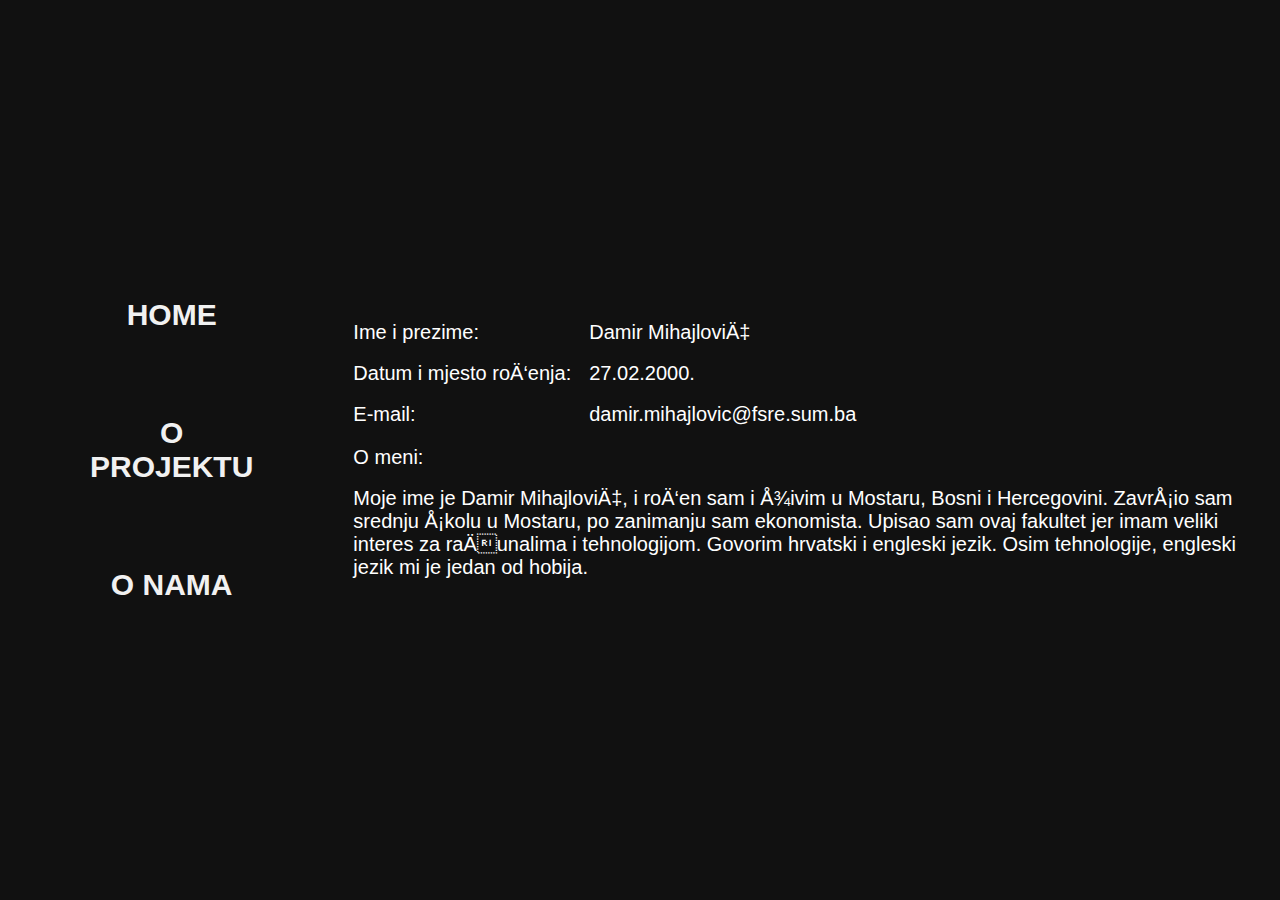
==== damir.html @ 18616517 "Add files via upload" ====
<!DOCTYPE html>

<html>
	<head>
	<meta http-equiv="Content-Type" content="text/html; charset = "UTF-8">

<link rel="stylesheet" type="text/css" href="style.css" />
	<title>O nama</title>
		</head>
	<body>




		<ul class="menu">
			<li><a href="index.html">Home</a></li>
			<li><a href="o_projektu.html">O projektu</a></li>
			<li><a href="o_meni.html">O nama</a></li>
		  </ul>
<div>
<p>
	<table>
        <tr>
            <td>Ime i prezime:</td>
            <td>Damir Mihajlović</td>
        </tr>
        <tr>
            <td>Datum i mjesto rođenja:</td>
            <td>27.02.2000.</td>
        </tr>
        <tr>
            <td>E-mail:</td>
            <td>damir.mihajlovic@fsre.sum.ba</td>
        </tr>
    </table>
    
    <table>
        <tr>
            <td>O meni:</td>
        </tr>
        <tr>
            <td>Moje ime je Damir Mihajlović, i rođen sam i živim u Mostaru, Bosni i Hercegovini. Završio sam srednju školu u Mostaru, po zanimanju sam ekonomista. Upisao sam ovaj fakultet jer imam veliki interes za računalima i tehnologijom. Govorim hrvatski i engleski jezik. Osim tehnologije, engleski jezik mi je jedan od hobija.</td>
        </tr>
    </table>
</p>
</div>
</body>
</html>
---- style.css ----
body {
  background-color: #2c3e50;
  background-image:;
  background-repeat: no-repeat;
  background-position: bottom;
  background-size: 800px 800px;
}
p{
	color:#ecf0f1;
	font-family:"Open Sans",sans-serif;
	font-size:20px;
}
h1{
	color:#bdc3c7;
	font-family:"Open Sans",sans-serif;
	font-size:25px;
}
h2{
	color:#bdc3c7;
	font-family:"Open Sans",sans-serif;
	font-size:18px;
}
.left{
	float:left;
	width:4%;
}
.right{
	float:right;
	width:8%;
}
table, th, td {
  border: 0px solid white;
  font-family:"Open Sans",sans-serif;
	font-size:20px;
  color: white;
}

 /* background-color: #EBE8E4;
  color: #222;
  font-family: "HelveticaNeue-Light", "Helvetica Neue Light", "Helvetica Neue", Helvetica, Arial, "Lucida Grande", sans-serif;
  font-weight: 300;
  font-size: 15px;
}*/


/* promjena boje na prijelaz mišom */
nav >ul > li > a:hover {
  background-color: #7f8c8d;
  color: red;
}

/* aktivni link*/
 nav a.active {
  background-color:#7f8c8d;
  color: white;
}

       nav >ul > li > a > .active {
  background-color: #7f8c8d;
	   color: white;
	   }

      nav > ul > li > div,
	  nav > ul > li > div ul > li > div {
        background-color: #7f8c8d;
        border-top: 0;
        border-radius: 0 0 4px 4px;
        box-shadow: 0 2px 2px -1px rgba(0, 0, 0, 0.055);
        display: none;
        margin: 0;
        opacity: 0;
        position: absolute;
        width: 165px;
        visibility: hidden;

        -webkit-transiton: opacity 0.2s;
        -moz-transition: opacity 0.2s;
        -ms-transition: opacity 0.2s;
        -o-transition: opacity 0.2s;
        -transition: opacity 0.2s;
      }

	  	nav > ul > li > div ul > li > div {
			background-color: #7f8c8d;
			border-radius: 0 4px 4px 4px;
			box-shadow: inset 2px 0 5px rgba(0,0,0,.15);
			margin-top: -42px;
			right: -165px;
		}

        nav > ul > li:hover > div,
		nav > ul > li > div ul > li:hover > div {
          display: block;
          opacity: 1;
          visibility: visible;
        }

          nav > ul > li > div ul > li,
		  nav > ul > li > div ul > li > div ul > li {
            display: block;
			position: relative;
          }

            nav > ul > li > div ul > li > a,
			nav > ul > li > div ul > li > div ul > li > a {
              color: #7f8c8d;
              display: block;
              padding: 12px 24px;
              text-decoration: none;
            }

              nav > ul > li > div ul > li:hover > a {
                background-color: #95a5a6;
              }
			 nav li {
  border-right: 1px solid #7f8c8d;
}


nav ul {
  list-style-type: none;
  background-color: #95a5a6;
  border: 1px solid  #dedede;
  border-radius: 0px;
  box-shadow: 0 2px 2px -1px rgba(0, 0, 0, 0.055);
  color: #7f8c8d;
  display: block;
  margin: 8px 22px 8px 22px;
  overflow: hidden;
  width: ;
  border-radius:0px;
}

nav li {
  float: left;
}

nav li a, .dropbtn {
  display: inline-block;
  color: white;
  text-align: center;
  padding: 14px 16px;
  text-decoration: none;
}

nav li a:hover, .dropdown:hover .dropbtn {
  background-color: #34495e;
}

nav li.dropdown {
  display: inline-block;
}

.dropdown-content {
  display: none;
  position: absolute;
  background-color: #34495e;
  min-width: 160px;
  box-shadow: 0px 8px 16px 0px rgba(0,0,0,0.2);
  z-index: 1;
  border-radius:7px;
}

.dropdown-content a {
  color: black;
  padding: 12px 16px;
  text-decoration: none;
  display: block;
  text-align: left;
}

.dropdown-content a:hover {background-color: red;}

.dropdown:hover .dropdown-content {
  display: block;
}
<style>
table {
  font-family: arial, sans-serif;
  border-collapse: collapse;
  width: 100%;
  height: 100%;
}

td, th {
  border: 1px ;
  text-align: left;
  padding: 8px;
}

tr:nth-child(even) {
  background-color: ;
}
</style>


*{
	margin:0;
	padding:0;
	box-sizing:border-box;
	-webkit-box-sizing:border-box;
	-moz-box-sizing:border-box;
	-webkit-font-smoothing:antialiased;
	-moz-font-smoothing:antialiased;
	-o-font-smoothing:antialiased;
	font-smoothing:antialiased;
	text-rendering:optimizeLegibility;
}

/*body {
	font-family:"Open Sans", Helvetica, Arial, sans-serif;
	font-weight:300;
	font-size: 12px;
	line-height:30px;
	color:#777;
	background:#0CF;
}*/

.container {
	max-width:400px;
	width:100%;
	margin:0 auto;
	position:relative;
}

#contact input[type="text"], #contact input[type="email"], #contact input[type="tel"], #contact input[type="url"], #contact textarea, #contact button[type="submit"] { font:400 12px/16px "Open Sans", Helvetica, Arial, sans-serif; }

#contact {
	background:#F9F9F9;
	padding:25px;
	margin:50px 0;
	border: 1px solid  red;
  border-radius: 0px;
}

#contact h3 {
	color: red;
	display: block;
	font-size: 30px;
	font-weight: 400;
	text-align: center;
}

#contact h4 {
	margin:5px 0 15px;
	display:block;
	font-size:13px;
}

fieldset {
	border: medium none !important;
	margin: 0 0 10px;
	min-width: 100%;
	padding: 0;
	width: 100%;
}

#contact input[type="text"], #contact input[type="email"], #contact input[type="tel"], #contact input[type="url"], #contact textarea {
	width:100%;
	border:1px solid #CCC;
	background:#FFF;
	margin:0 0 5px;
	padding:10px;
}

#contact input[type="text"]:hover, #contact input[type="email"]:hover, #contact input[type="tel"]:hover, #contact input[type="url"]:hover, #contact textarea:hover {
	-webkit-transition:border-color 0.3s ease-in-out;
	-moz-transition:border-color 0.3s ease-in-out;
	transition:border-color 0.3s ease-in-out;
	border:1px solid #AAA;
}

#contact textarea {
	height:100px;
	max-width:100%;
  resize:none;
}

#contact button[type="submit"] {
	cursor:pointer;
	width:100%;
	border:none;
	background:#0CF;
	color:#ff0000;
	margin:0 0 5px;
	padding:10px;
	font-size:15px;
}

#contact button[type="submit"]:hover {
	background:#09C;
	-webkit-transition:background 0.3s ease-in-out;
	-moz-transition:background 0.3s ease-in-out;
	transition:background-color 0.3s ease-in-out;
}

#contact button[type="submit"]:active { box-shadow:inset 0 1px 3px rgba(0, 0, 0, 0.5); }

#contact input:focus, #contact textarea:focus {
	outline:0;
	border:1px solid #999;
}
::-webkit-input-placeholder {
 color:#888;
}
:-moz-placeholder {
 color:#888;
}
::-moz-placeholder {
 color:#888;
}
:-ms-input-placeholder {
 color:#888;
}
.middle{
  width: 99%;
  height: auto;
}
#boja{
	color:black;
	background-color:#00ffff;
}
#boja2{
	color:white;
	background-color:#0000ff;
    border-radius:7px;
}
#boja3{
	border-radius:0px;
  width:100%;
}
#windows{
	float:right;
}

*{
  margin: 0;
  padding: 0;
  text-decoration: none;
  list-style: none;
  font-family: "Open Sans",sans-serif;
}

body{
  display: flex;
  height: 100vh;
  background-color: #111;
  align-items: center;
  justify-content: center;
  text-align: center;
}

.menu a{
  display: inline-block;
  margin: 30px;
  padding: 12px 60px;
  color: #f1f1f1;
  text-transform: uppercase;
  font-size: 30px;
  font-weight: 600;
  transition: .3s linear;
  position: relative;
}

.menu a:hover{
  color: #111;
}

.menu a::before,
.menu a::after{
  content: "";
  position: absolute;
  width: 100%;
  height: 0%;
  left: 0;
  box-sizing: border-box;
  z-index: -1;
}

.menu a::before{
  bottom: 0;
  border-left: 1px solid #f1f1f1;
  border-right: 1px solid #f1f1f1;
  transition: .3s linear;
}

.menu a::after{
  top: 0;
  background-color: #f1f1f1;
  transition: .3s linear .3s;
}

.menu a:hover::before,
.menu a:hover::after{
  height: 100%;
}
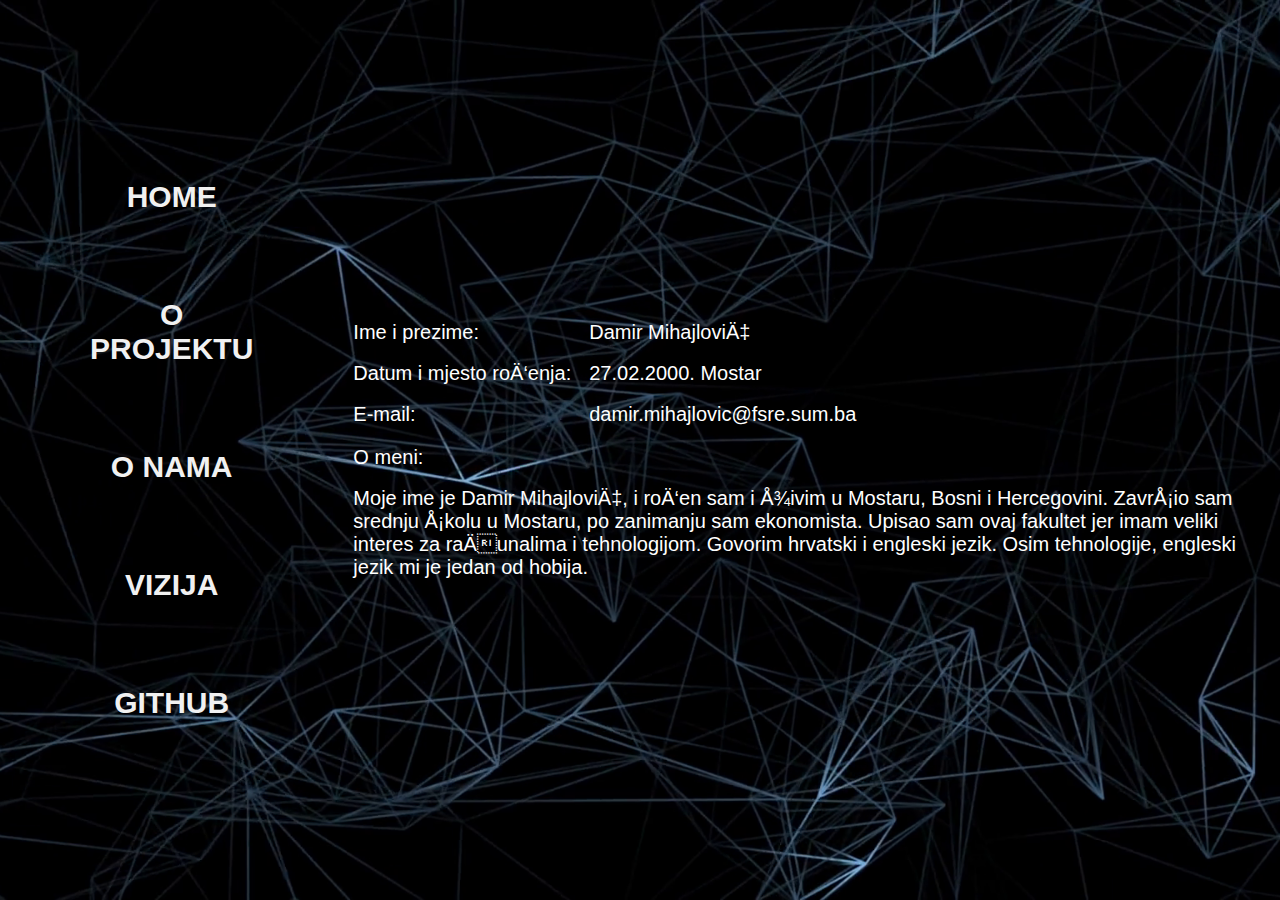
==== commit 512f98df: "Add files via upload" ====
--- a/damir.html
+++ b/damir.html
@@ -7,7 +7,7 @@
 <link rel="stylesheet" type="text/css" href="style.css" />
 	<title>O nama</title>
 		</head>
-	<body>
+	<body class="pozadina_p">
 
 
 
@@ -16,6 +16,8 @@
 			<li><a href="index.html">Home</a></li>
 			<li><a href="o_projektu.html">O projektu</a></li>
 			<li><a href="o_meni.html">O nama</a></li>
+            <li><a href="Vizija.pdf">Vizija</a></li>
+			<li><a href="https://github.com/Marino07/T-specs" target="_blank">GitHub</a></li>
 		  </ul>
 <div>
 <p>
@@ -26,7 +28,7 @@
         </tr>
         <tr>
             <td>Datum i mjesto rođenja:</td>
-            <td>27.02.2000.</td>
+            <td>27.02.2000. Mostar</td>
         </tr>
         <tr>
             <td>E-mail:</td>
--- a/style.css
+++ b/style.css
@@ -395,4 +395,14 @@
 .menu a:hover::before,
 .menu a:hover::after{
   height: 100%;
-}+}
+
+.pozadina_p {
+  background-image: url('o_projektu.png');
+  background-repeat: no-repeat;
+  background-size: cover;
+}
+
+/*.link {
+  color: black;
+}*/
